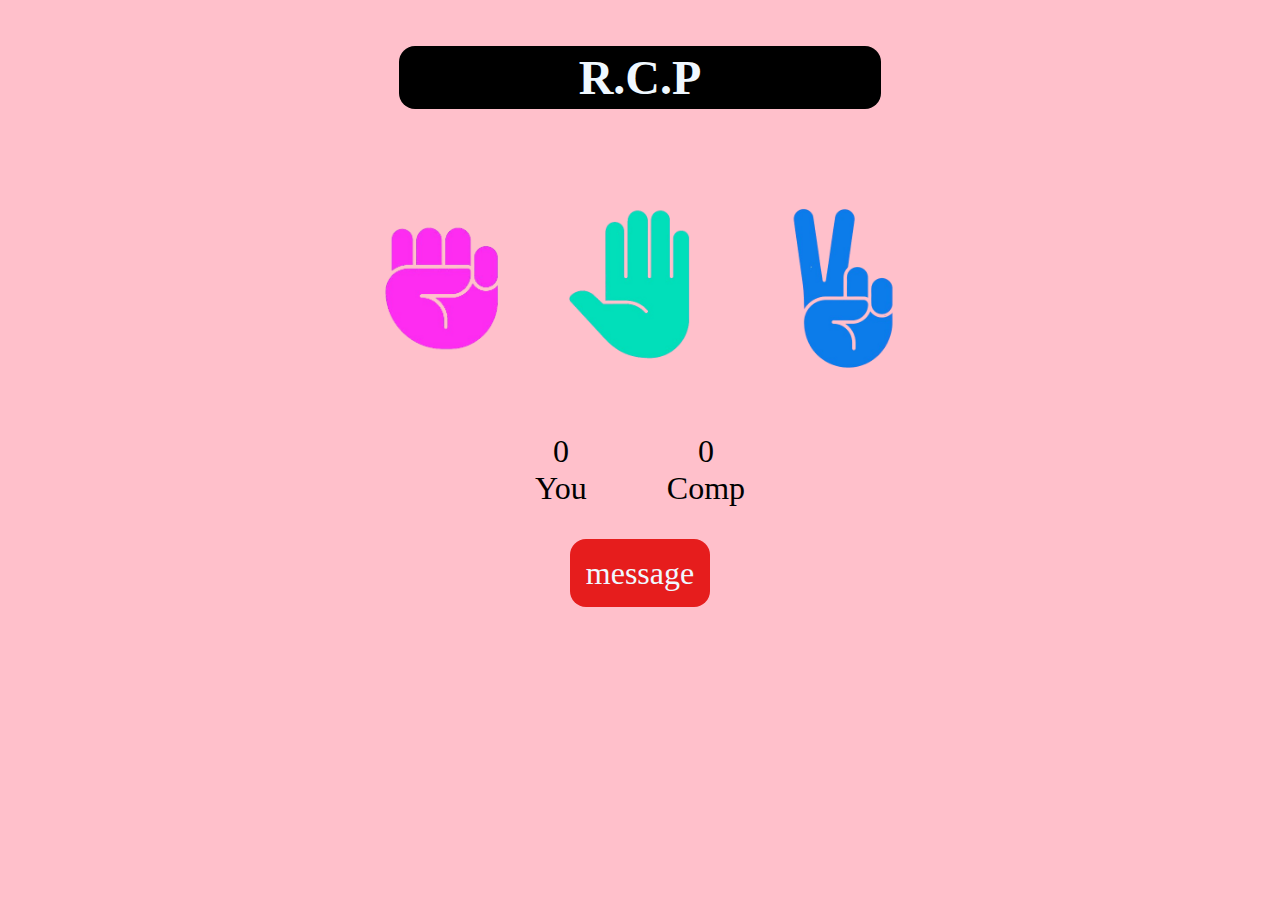
==== DOM/exercise/RPS/index.html @ b94b5f36 "Rock paper Scissors game using JS" ====
<!DOCTYPE html>
<html lang="en">
  <head>
    <meta charset="UTF-8" />
    <meta name="viewport" content="width=device-width, initial-scale=1.0" />
    <title>RPS</title>
    <link rel="stylesheet" href="styles.css" />
  </head>
  <body>
    <div class="rcp">
      <h1>R.C.P</h1>
    </div>
    <div class="choices">
      <div class="choice" id="rock">
        <img src="img/rock.png" alt="" />
      </div>
      <div class="choice" id="paper">
        <img src="img/paper.png" alt="" />
      </div>
      <div class="choice" id="scissor">
        <img src="img/scissor.png" alt="" />
      </div>
    </div>
    <div class="scores">
      <div class="score">
        <p id="user">0</p>
        <p>You</p>
      </div>
      <div class="score">
        <p id="comp">0</p>
        <p>Comp</p>
      </div>
    </div>

    <div class="msg-container">
      <p id="msg">message</p>
    </div>

    <script src="script.js"></script>
  </body>
</html>
---- DOM/exercise/RPS/styles.css ----
* {
  padding: 0;
  margin: 0;
}
body {
  background-color: pink;
  text-align: center;
}
.rcp{
  margin-top: 50px;
  
}
.rcp h1{
  font-size: 3rem;
  background-color: black;
  color: aliceblue;
  display: inline;
  padding: 5px 180px;
  border-radius: 1rem;
}
img {
  height: 200px;
  width: 200px;
  object-fit: cover;
}
.choices {
  display: flex;
  align-items: center;
  justify-content: center;
  margin-top: 5rem;
}
.choice:hover {
  opacity: 0.5;
  cursor: pointer;
  background-color: black;
  border-radius: 50%;
}
.choice {
  display: flex;
  align-items: center;
  justify-content: center;
}
.scores {
  display: flex;
  align-items: center;
  justify-content: center;
  font-size: 2rem;
  gap: 5rem;
  margin-top: 3rem;
}
#msg{
  background-color: rgb(230, 29, 29);
  width: 100px;
  color: aliceblue;
  display: inline;
  font-size: 2rem;
  border-radius: 16px;
  padding: 1rem;
  
}
.msg-container{
  margin-top: 3rem;
}
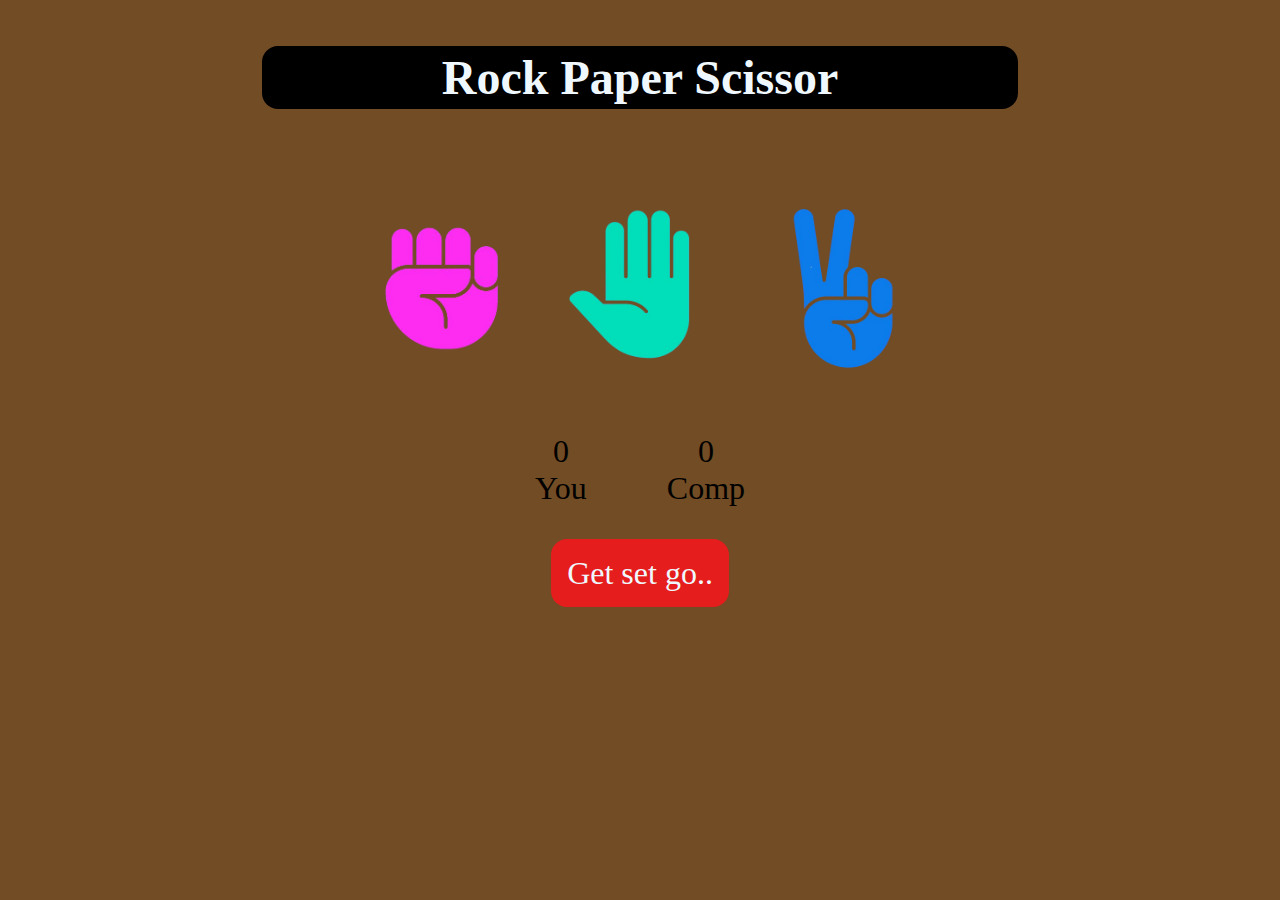
==== commit 151e4f12: "RPS completed" ====
--- a/DOM/exercise/RPS/index.html
+++ b/DOM/exercise/RPS/index.html
@@ -8,7 +8,7 @@
   </head>
   <body>
     <div class="rcp">
-      <h1>R.C.P</h1>
+      <h1>Rock Paper Scissor</h1>
     </div>
     <div class="choices">
       <div class="choice" id="rock">
@@ -33,7 +33,7 @@
     </div>
 
     <div class="msg-container">
-      <p id="msg">message</p>
+      <p id="msg">Get set go..</p>
     </div>
 
     <script src="script.js"></script>
--- a/DOM/exercise/RPS/styles.css
+++ b/DOM/exercise/RPS/styles.css
@@ -3,7 +3,7 @@
   margin: 0;
 }
 body {
-  background-color: pink;
+  background-color: rgb(114, 76, 36);
   text-align: center;
 }
 .rcp{
